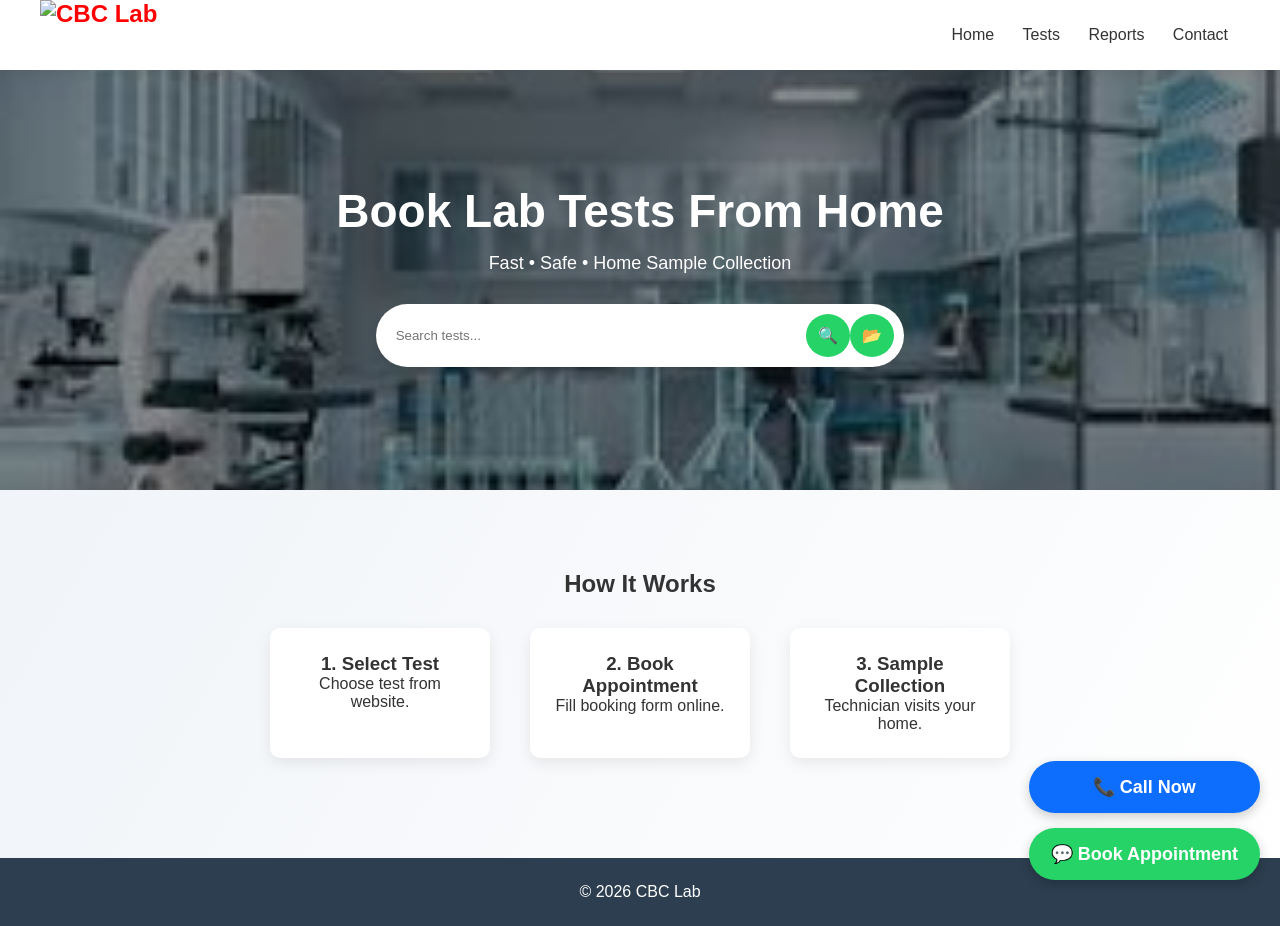
==== index.html @ 36a2ebb5 "Add files via upload" ====
<!DOCTYPE html>
<html lang="en">
<head>
    <meta charset="UTF-8">
    <title>CBC Lab - Precision Diagnostics at Your Doorstep | Mumbai</title>
    <meta name="viewport" content="width=device-width, initial-scale=1.0">
    <!-- Link to external CSS -->
    <link rel="stylesheet" href="css/style.css">
</head>

<body>
    <!-- Header -->
    <header>
        <div class="logo">
        <img src="images/logo/CBCLogo_5.jpeg" alt="CBC Lab">
    </div>
        <nav>
            <a href="index.html">Home</a>
            <a href="tests.html">Tests</a>
            <a href="reports.html">Reports</a>
            <a href="contact.html">Contact</a>
        </nav>
    </header>

    <!-- Hero Section -->
    <section class="hero">
        <div class="hero-text">
            <h1>Book Lab Tests From Home</h1>
            <p>Fast • Safe • Home Sample Collection</p>
            <!--button onclick="location.href='tests.html'">Browse Tests</button-->
        <!-- Search -->
            <div class="search-box">
               <div class="search-container">
                  <input type="text" id="search" placeholder="Detecting location..." oninput="searchTest()">
                  <button class="search-btn" onclick="searchTest()">🔍</button>		  
                  <button class="search-btn" id="tab-cat" onclick="switchTab('cat')">📂</button>
               </div>
            </div>
        </div>
    </section>

    <!-- Wrap main dynamic content inside mainContent -->
    <div id="mainContent">

        <!-- Browse by Category -->
        <div id="categorySection" class="category-section" style="display:none;">
           <div class="category-grid">

              <div class="category-card" onclick="showSubCategory('Blood & CBC')">
                 <div class="icon">🩸</div>
                 <h3>Blood & CBC</h3>
                 <p>26 tests</p>
              </div>

              <div class="category-card" onclick="showSubCategory('Liver')">
                 <div class="icon">❤️</div>
                 <h3>Liver</h3>
                 <p>83 tests</p>
              </div>

              <div class="category-card" onclick="showSubCategory('Kidney')">
                 <div class="icon">🫘</div>
                 <h3>Kidney</h3>
                 <p>38 tests</p>
              </div>

              <div class="category-card" onclick="showSubCategory('Thyroid')">
                 <div class="icon">🦋</div>
                 <h3>Thyroid</h3>
                 <p>25 tests</p>
              </div>

              <div class="category-card" onclick="showSubCategory('Diabetes')">
                 <div class="icon">💉</div>
                 <h3>Diabetes</h3>
                 <p>30 tests</p>
              </div>

              <div class="category-card" onclick="showSubCategory('Lipid & Heart')">
                 <div class="icon">💓</div>
                 <h3>Lipid & Heart</h3>
                 <p>22 tests</p>
              </div>

              <div class="category-card" onclick="showSubCategory('Vitamins')">
                 <div class="icon">✨</div>
                 <h3>Vitamins</h3>
                 <p>38 tests</p>
              </div>

              <div class="category-card" onclick="showSubCategory('Hormones')">
                 <div class="icon">⚡</div>
                 <h3>Hormones</h3>
                 <p>47 tests</p>
              </div>

              <div class="category-card" onclick="showSubCategory('Infections')">
                 <div class="icon">🛡️</div>
                 <h3>Infections</h3>
                 <p>160 tests</p>
              </div>

              <div class="category-card" onclick="showSubCategory('Cancer Markers')">
                 <div class="icon">🔬</div>
                 <h3>Cancer Markers</h3>
                 <p>35 tests</p>
              </div>

              <div class="category-card" onclick="showSubCategory('Urine & Stool')">
                 <div class="icon">🧪</div>
                 <h3>Urine & Stool</h3>
                 <p>233 tests</p>
              </div>

              <div class="category-card" onclick="showSubCategory('Allergy')">
                 <div class="icon">🌿</div>
                 <h3>Allergy</h3>
                 <p>207 tests</p>
              </div>

              <div class="category-card" onclick="showSubCategory('Wellness Packages')">
                 <div class="icon">💊</div>
                 <h3>Wellness Packages</h3>
                 <p>259 tests</p>
              </div>

           </div>
        </div>

        <!-- Container for Tests / Search Results -->
        <div id="packageContainer" class="package-container"></div>
        
        <div id="subCategorySection" class="subcategory-section" style="display:none;">
           <h2 id="subCategoryTitle"></h2>
           <div id="subCategoryContainer" class="subcategory-grid"></div>
        </div>

    </div> <!-- end mainContent -->

    <!-- Location -->
    <!--div class="location" id="location">Detecting location...</div-->
    
    <!-- Booking Form -->
    <div class="form-popup" id="form">
        <h3 id="form-title">Book Test</h3>
        <input type="text" placeholder="Your Name" id="userName">
        <input type="text" placeholder="Phone Number" id="userPhone">
        <input type="date" id="testDate">
        <button onclick="submitBooking()">Submit</button>
        <button onclick="closeForm()" style="margin-left:10px;">Cancel</button>
    </div>

    <!-- How It Works -->
    <div class="container">
        <h2>How It Works</h2>
        <div class="steps">
            <div class="step">
                <h3>1. Select Test</h3>
                <p>Choose test from website.</p>
            </div>
            <div class="step">
                <h3>2. Book Appointment</h3>
                <p>Fill booking form online.</p>
            </div>
            <div class="step">
                <h3>3. Sample Collection</h3>
                <p>Technician visits your home.</p>
            </div>
        </div>
    </div>

    <!-- Footer -->
    <footer>
        <p>© 2026 CBC Lab</p>
    </footer>

    <!-- Floating Contact Buttons -->
    <div class="contact-buttons">
        <a href="javascript:void(0)" id="callNowBtn" onclick="callNow()">📞 Call Now</a>
        <a href="#" id="whatsappBtn">💬 Book Appointment</a>
   </div>

   <!-- Modal Booking Form -->
   <div id="whatsappModal" class="modal">
     <div class="modal-content">
        <span class="close">&times;</span>
        <h2>Book Lab Appointment</h2>
        <form id="bookingForm">
            <label for="name">Your Name:</label>
            <input type="text" id="name" required placeholder="Enter your name">

            <label for="testName">Test Name:</label>
            <input type="text" id="testNameInput" readonly style="background:#f0f0f0;">

            <label for="phone">Mobile Number:</label>
            <input type="tel" id="phone" required placeholder="Enter 10-digit mobile number">
            <span id="phoneError" style="color: red; font-size: 13px; display: none;">
                Please enter a valid 10-digit Indian mobile number starting with 6-9.
            </span>

            <label for="address">Address:</label>
            <textarea id="address" required placeholder="Enter your address"></textarea>

            <button type="submit">Send via WhatsApp</button>
        </form>
     </div>
   </div>

    <!-- JS -->
    <script src="js/script.js" defer></script>
</body>
</html>
---- css/style.css ----
/* RESET */
* {
    margin: 0;
    padding: 0;
    box-sizing: border-box;
    font-family: Arial, sans-serif;
}

body {
    background: linear-gradient(120deg, #eef2f7, #ffffff);
    color: #333;
}

/* HEADER */
header {
    display: flex;
    justify-content: space-between;
    align-items: center;
    padding: 18px 40px;
    background: white;
    box-shadow: 0 4px 15px rgba(0, 0, 0, 0.08);
    position: sticky;
    top: 0;
    z-index: 100;
    height: 70px; /* fix header height */
}

.logo {
    font-size: 24px;
    font-weight: bold;
    color: red;
    display: flex;
    align-items: center;
}

/* Add this for image */
.logo img {
    height: 70px; /* new desired height */
    width: auto;  /* maintain aspect ratio */
    display: block; /* avoid extra spacing */
}

nav a {
    margin: 0 12px;
    text-decoration: none;
    color: #333;
    font-weight: 500;
    transition: 0.3s;
}

nav a:hover {
    color: #3498db;
}

/* HERO */
.hero {
    height: 420px;
    background-size: cover;
    background: linear-gradient(rgba(0,0,0,0.45), rgba(0,0,0,0.45)), url('../images/background/background.jpg') center/cover no-repeat;
    display: flex;
    justify-content: center;
    align-items: center;
    text-align: center;
    color: white;
    padding: 20px;
    margin-bottom: 20px;
}

.hero h1 {
    font-size: 46px;
    margin-bottom: 15px;
    animation: fadeDown 1s;
}

.hero p {
    font-size: 18px;
    margin-bottom: 20px;
    animation: fadeUp 1.2s;
}

.location { text-align: center; font-size: 14px; color: gray; }

.search-box { display: flex; justify-content: center; padding: 10px; }
.search-container { display: flex; background: white; border-radius: 40px; width: 90%; max-width: 600px; padding: 10px; box-shadow: 0 4px 10px rgba(0,0,0,0.1); }
.search-container input { flex: 1; border: none; outline: none; padding: 10px; }
.search-btn { background: #25D366; color: white; border: none; border-radius: 50%; padding: 12px; cursor: pointer; }

/* Horizontal categories with wrapping */
/*.horizontal-categories {
    display: flex;
    flex-wrap: wrap; /* wrap to next line if not enough space */
    padding: 10px 15px;
    gap: 12px;
    justify-content: center; /* center categories */
}
.category-card {
    flex: 0 1 180px; /* responsive width */
    min-width: 140px;
    max-width: 200px;
    background: white;
    border-radius: 12px;
    padding: 10px 15px;
    text-align: center;
    cursor: pointer;
    box-shadow: 0 2px 8px rgba(0,0,0,0.08);
    transition: transform 0.3s ease, box-shadow 0.3s ease, background-color 0.3s ease;
    display: flex;
    align-items: center;
    justify-content: space-between;
    gap: 8px;
}
.category-card:hover { transform: translateY(-5px); box-shadow: 0 6px 15px rgba(0,0,0,0.15); }
.category-card.active { background-color: #f0f4ff; }
.category-card i { transition: transform 0.3s ease; }
.category-card.active i { transform: rotate(180deg); }*/

.category-section {
    margin-top: 20px 10px 0 10px;   /* 👈 adds gap from hero */
    padding: 25px;
    background: #f6f7fb;
}

.category-grid {
    display: grid;
    grid-template-columns: repeat(auto-fit, minmax(170px, 1fr));
    gap: 18px;
}

.category-card {
    background: #ffffff;
    padding: 18px;
    border-radius: 14px;
    text-align: center;
    box-shadow: 0 3px 10px rgba(0,0,0,0.08);
    transition: 0.25s ease;
    cursor: pointer;
}

.category-card:hover {
    transform: translateY(-6px);
    box-shadow: 0 6px 16px rgba(0,0,0,0.12);
}

.category-card .icon {
    font-size: 30px;
    margin-bottom: 10px;
}

.category-card h3 {
    font-size: 16px;
    margin: 5px 0;
    color: #333;
}

.category-card p {
    font-size: 13px;
    color: #777;
}

.subcategory-section {
    padding: 25px;
    background: #ffffff;
    transition: all 0.3s ease;
}

.subcategory-grid {
    display: grid;
    grid-template-columns: repeat(auto-fit, minmax(220px, 1fr));
    gap: 20px;
}

.sub-card {
    border-radius: 12px;
    padding: 18px;
    background: #f9fafc;
    box-shadow: 0 2px 8px rgba(0,0,0,0.08);
    transition: 0.3s;
}

.sub-card:hover {
    transform: translateY(-5px);
}

.sub-card h3 {
    margin-bottom: 8px;
}

.sub-card p {
    font-size: 13px;
    color: #555;
    margin: 4px 0;
}

.sub-card button {
    margin-top: 10px;
    padding: 8px 12px;
    border: none;
    background: #ff6b6b;
    color: white;
    border-radius: 6px;
    cursor: pointer;
}

#subCategorySection:empty {
    display: none;
}

/* Badge */
.badge {
    background: linear-gradient(45deg, #ff6b6b, #ff9f43);
    color: white;
    padding: 3px 8px;
    font-size: 11px;
    border-radius: 8px;
}

/* Includes */
.includes {
    font-size: 13px;
    margin: 10px 0;
    color: #555;
}

/* Meta info */
.sub-meta {
    display: flex;
    justify-content: space-between;
    align-items: center;
    font-size: 13px;
}

/* Price styling */
.price del {
    color: #999;
    margin-right: 5px;
}

.price b {
    color: #2ecc71;
    font-size: 16px;
}

/* Package cards */
.package-container {
    padding: 0;
    display: grid;
    grid-template-columns: repeat(auto-fit,minmax(220px,1fr));
    gap: 15px;
}
.package-card {
    background: white;
    border-radius: 12px;
    padding: 15px;
    box-shadow: 0 2px 8px rgba(0,0,0,0.08);
    transition: transform 0.3s ease, box-shadow 0.3s ease;
    text-align: center;
    margin: 10px;
}
.package-card:hover { transform: translateY(-7px); box-shadow: 0 6px 20px rgba(0,0,0,0.2);}
.package-card img { width: 50px; height: 50px; object-fit: contain; margin-bottom: 10px; }
.package-card h4 { margin: 5px 0; font-size: 16px; }
.package-card p { margin: 3px 0; font-size: 13px; color: #4b5563; }

#packageContainer {
    display: none;                  /* hidden by default */
    padding: 25px;                  /* same as subcategory section */
    background: #ffffff;            /* same as subcategory */
    box-sizing: border-box;
    grid-template-columns: repeat(auto-fit, minmax(220px, 1fr));
    gap: 20px;
}

#packageContainer {
    display: none;
}

#packageContainer.show {
    display: grid;
    padding: 25px;
    background: #ffffff;
    grid-template-columns: repeat(auto-fit, minmax(220px, 1fr));
    gap: 20px;
}

#packageContainer.active {
    display: grid;
}

#packageContainer.active:empty {
    display: none;
}

/* Booking Form */
.form-popup { display: none; position: fixed; bottom: 0; background: white; width: 100%; padding: 20px; box-shadow: 0 -2px 10px rgba(0,0,0,0.2); z-index: 100; }
.form-popup input { width: 100%; padding: 10px; margin: 5px 0; box-sizing: border-box; font-size: 16px; }

@media(max-width:600px){
    .package-card { padding: 12px; }
}

/* BUTTON */
button {
    background: #25D366;
    border: none;
    padding: 12px 22px;
    color: white;
    border-radius: 6px;
    font-size: 16px;
    cursor: pointer;
    transition: 0.3s;
}

button:hover {
    transform: scale(1.05);
    background: #1ebe57;
}

/* CONTAINER */
.container {
    max-width: 1100px;
    margin: auto;
    padding: 60px 20px;
}

.container h2 {
    text-align: center;
    margin-bottom: 30px;
}

/* GRID */
.grid {
    display: flex;
    flex-wrap: wrap;
    gap: 30px;
    justify-content: center;
}

/* CARDS */
.card {
    width: 260px;
    background: white;
    border-radius: 12px;
    overflow: hidden;
    box-shadow: 0 8px 20px rgba(0,0,0,0.1);
    transition: transform 0.35s, box-shadow 0.35s;
    animation: fadeUp 0.8s;
}

.card:hover {
    transform: translateY(-10px);
    box-shadow: 0 20px 35px rgba(0,0,0,0.18);
}

.card img {
    width: 100%;
    height: 170px;
    object-fit: cover;
}

.card-content {
    padding: 18px;
}

.card-content h3 {
    margin-bottom: 10px;
}

.card-content p {
    font-size: 14px;
    margin-bottom: 10px;
}

/* HOW IT WORKS */
.steps {
    display: flex;
    flex-wrap: wrap;
    justify-content: center;
    gap: 40px;
    margin-top: 30px;
}

.step {
    background: white;
    padding: 25px;
    border-radius: 10px;
    width: 220px;
    text-align: center;
    box-shadow: 0 5px 15px rgba(0,0,0,0.08);
    transition: transform 0.3s, box-shadow 0.3s;
}

.step:hover {
    transform: translateY(-5px);
    box-shadow: 0 12px 25px rgba(0,0,0,0.15);
}

/* FOOTER */
footer {
    background: #2c3e50;
    color: white;
    text-align: center;
    padding: 25px;
    margin-top: 40px;
}

/* FLOATING BUTTONS WITH ICONS AND ANIMATION */
.contact-buttons {
    position: fixed;
    bottom: 20px;
    right: 20px;
    display: flex;
    flex-direction: column;
    gap: 15px;
    z-index: 999;
}

.contact-buttons a {
    padding: 15px 22px;
    font-weight: bold;
    border-radius: 50px;
    text-decoration: none;
    display: flex;
    align-items: center;
    justify-content: center;
    box-shadow: 0 4px 12px rgba(0,0,0,0.2);
    transition: transform 0.3s, box-shadow 0.3s;
    font-size: 18px;
    position: relative;
    overflow: hidden;
}

.contact-buttons a::before {
    content: "";
    position: absolute;
    width: 100%;
    height: 100%;
    background: rgba(255,255,255,0.1);
    top: 0;
    left: -100%;
    transition: all 0.5s;
}
.contact-buttons a:hover::before {
    left: 0;
}

#callNowBtn {
    background: #0d6efd;
    color: white;
}
#whatsappBtn {
    background: #25d366;
    color: white;
}

/* Bounce animation on load */
@keyframes bounceIn {
    0% { transform: translateY(100px); opacity: 0; }
    60% { transform: translateY(-10px); opacity: 1; }
    80% { transform: translateY(5px); }
    100% { transform: translateY(0); }
}

#callNowBtn, #whatsappBtn {
    animation: bounceIn 1s ease forwards;
}

/* Add icons using pseudo-elements */
#callNowBtn::before {
    content: "📞";
    margin-right: 8px;
}
#whatsappBtn::before {
    content: "💬";
    margin-right: 8px;
}

/* ===== Modal Styles ===== */
.modal {
    display: none; /* Hidden by default */
    position: fixed;
    z-index: 1000;
    left: 0;
    top: 0;
    width: 100%;
    height: 100%;
    overflow: auto;
    background-color: rgba(0,0,0,0.6);
}

.modal-content {
    background: white;
    margin: 10% auto;
    padding: 30px;
    border-radius: 12px;
    width: 90%;
    max-width: 400px;
    text-align: center;
    position: relative;
    animation: fadeUp 0.5s;
}

.modal-content h2 {
    margin-bottom: 20px;
}

.modal-content label {
    display: block;
    text-align: left;
    margin-bottom: 5px;
    font-weight: 500;
}

.modal-content input,
.modal-content textarea {
    width: 100%;
    padding: 10px;
    margin-bottom: 15px;
    border-radius: 6px;
    border: 1px solid #ccc;
    font-size: 14px;
}

.modal-content button {
    width: 100%;
    padding: 12px;
    background: #25d366;
    border: none;
    color: white;
    font-size: 16px;
    cursor: pointer;
    border-radius: 6px;
    transition: 0.3s;
}

.modal-content button:hover {
    background: #1ebe57;
}

.close {
    position: absolute;
    top: 12px;
    right: 18px;
    font-size: 28px;
    font-weight: bold;
    color: #333;
    cursor: pointer;
}

/* ANIMATIONS */
@keyframes fadeUp {
    from {opacity: 0; transform: translateY(30px);}
    to {opacity: 1; transform: translateY(0);}
}

@keyframes fadeDown {
    from {opacity: 0; transform: translateY(-30px);}
    to {opacity: 1; transform: translateY(0);}
}

/* MOBILE RESPONSIVE */
@media(max-width: 768px){
    header{
        flex-direction: column;
        text-align: center;
    }
    
    .hero h1{
        font-size: 30px;
    }

    .grid{
        flex-direction: column;
        align-items: center;
    }

    .card{
        width: 90%;
    }

    .steps{
        flex-direction: column;
        align-items: center;
    }
}
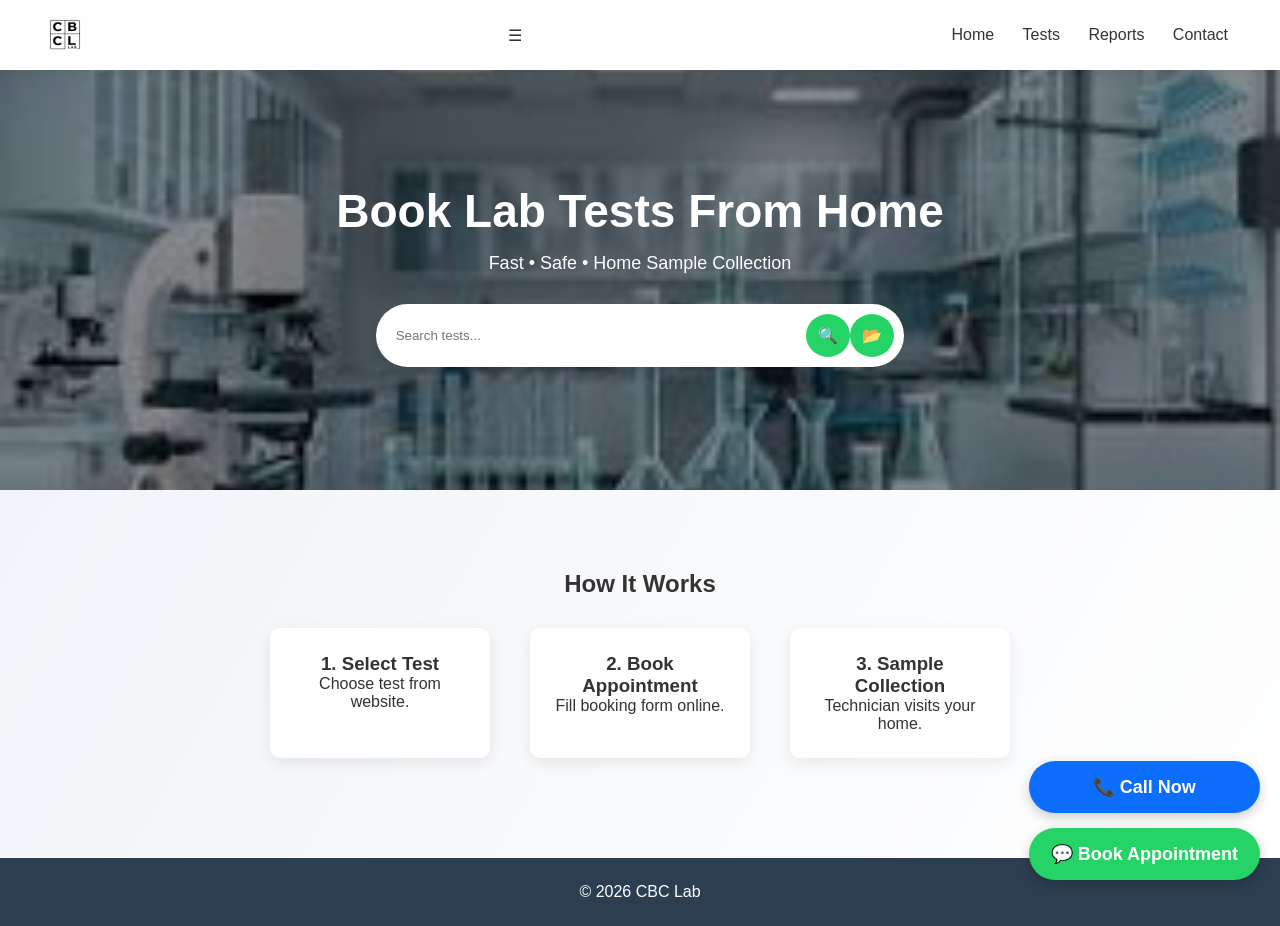
==== commit afd7145e: "Update index.html" ====
--- a/index.html
+++ b/index.html
@@ -13,6 +13,10 @@
     <header>
         <div class="logo">
         <img src="images/logo/CBCLogo_5.jpeg" alt="CBC Lab">
+    </div>
+    <!-- Hamburger for mobile -->
+    <div class="hamburger" id="hamburger">
+     ☰
     </div>
         <nav>
             <a href="index.html">Home</a>
@@ -209,4 +213,4 @@
     <!-- JS -->
     <script src="js/script.js" defer></script>
 </body>
-</html>+</html>
--- a/css/style.css
+++ b/css/style.css
@@ -35,9 +35,9 @@
 
 /* Add this for image */
 .logo img {
-    height: 70px; /* new desired height */
-    width: auto;  /* maintain aspect ratio */
-    display: block; /* avoid extra spacing */
+    max-height: 50px; /* reduce height on small screens */
+    width: auto;
+    display: block;
 }
 
 nav a {
@@ -581,4 +581,4 @@
         flex-direction: column;
         align-items: center;
     }
-}+}
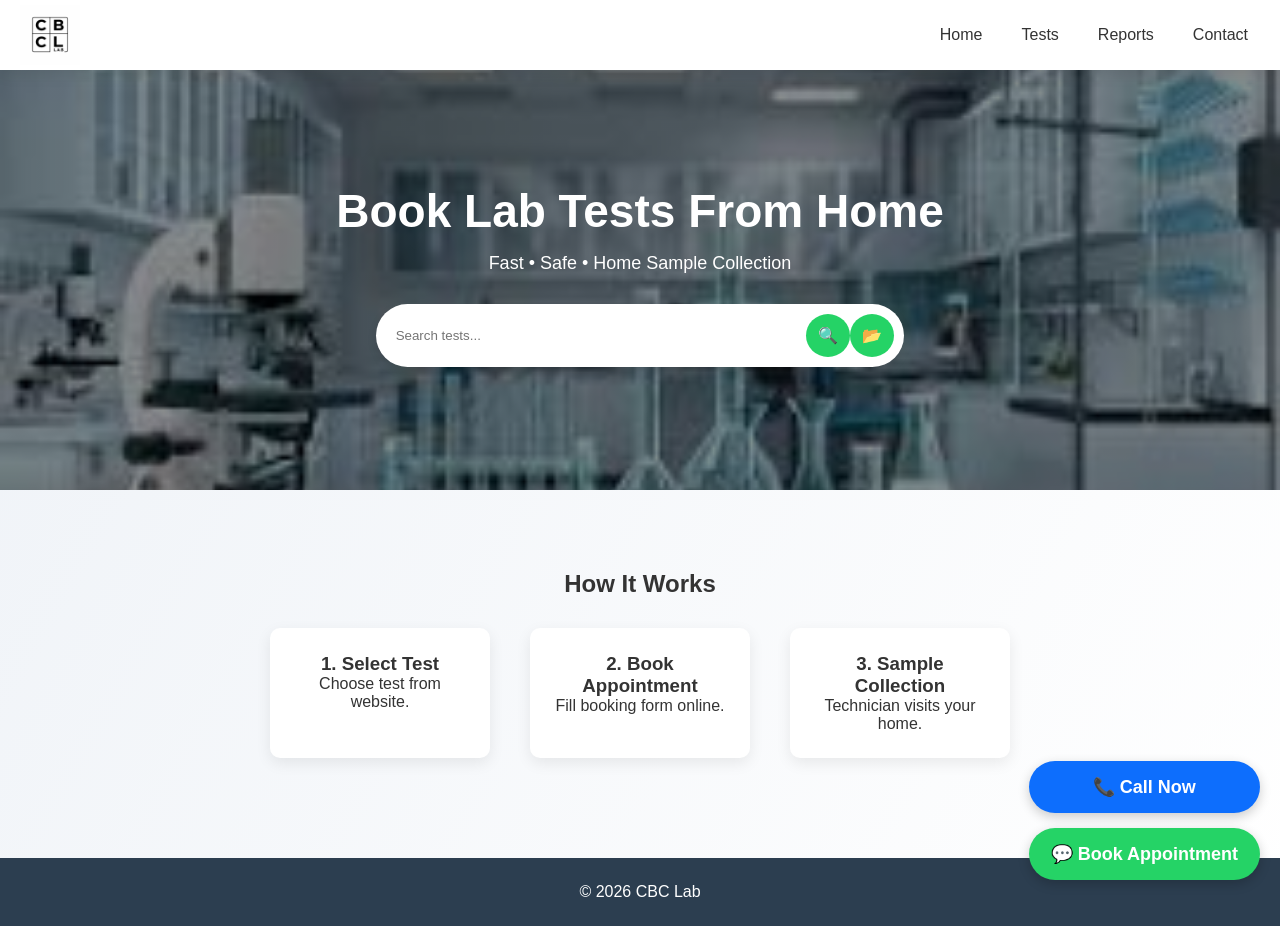
==== commit d12deb2e: "Update index.html" ====
--- a/index.html
+++ b/index.html
@@ -11,19 +11,19 @@
 <body>
     <!-- Header -->
     <header>
-        <div class="logo">
+      <div class="logo">
         <img src="images/logo/CBCLogo_5.jpeg" alt="CBC Lab">
-    </div>
-    <!-- Hamburger for mobile -->
-    <div class="hamburger" id="hamburger">
-     ☰
-    </div>
-        <nav>
-            <a href="index.html">Home</a>
-            <a href="tests.html">Tests</a>
-            <a href="reports.html">Reports</a>
-            <a href="contact.html">Contact</a>
-        </nav>
+      </div>
+
+      <!-- Hamburger menu for mobile -->
+      <div class="hamburger" id="hamburger">☰</div>
+
+      <nav id="nav-links">
+        <a href="index.html">Home</a>
+        <a href="tests.html">Tests</a>
+        <a href="reports.html">Reports</a>
+        <a href="contact.html">Contact</a>
+      </nav>
     </header>
 
     <!-- Hero Section -->
--- a/css/style.css
+++ b/css/style.css
@@ -11,12 +11,12 @@
     color: #333;
 }
 
-/* HEADER */
+/* Header base */
 header {
     display: flex;
     justify-content: space-between;
     align-items: center;
-    padding: 18px 40px;
+    padding: 10px 20px;
     background: white;
     box-shadow: 0 4px 15px rgba(0, 0, 0, 0.08);
     position: sticky;
@@ -25,6 +25,7 @@
     height: 70px; /* fix header height */
 }
 
+/* Logo */
 .logo {
     font-size: 24px;
     font-weight: bold;
@@ -33,11 +34,16 @@
     align-items: center;
 }
 
-/* Add this for image */
 .logo img {
-    max-height: 50px; /* reduce height on small screens */
+    max-height: 60px; /* reduce height on small screens */
     width: auto;
     display: block;
+}
+
+/* Nav */
+nav {
+    display: flex;
+    gap: 15px;
 }
 
 nav a {
@@ -46,6 +52,46 @@
     color: #333;
     font-weight: 500;
     transition: 0.3s;
+}
+
+nav a:hover {
+    color: #3498db;
+}
+
+/* Hamburger hidden by default */
+.hamburger {
+    display: none;
+    font-size: 28px;
+    cursor: pointer;
+}
+
+/* Mobile Styles */
+@media (max-width: 768px) {
+    /* Show hamburger */
+    .hamburger {
+        display: block;
+    }
+
+    /* Hide nav by default */
+    nav {
+        display: none;
+        flex-direction: column;
+        position: absolute;
+        top: 70px;
+        right: 20px;
+        background: white;
+        box-shadow: 0 4px 15px rgba(0,0,0,0.15);
+        border-radius: 8px;
+        padding: 10px;
+    }
+
+    nav.active {
+        display: flex;
+    }
+
+    nav a {
+        margin: 8px 0;
+    }
 }
 
 nav a:hover {
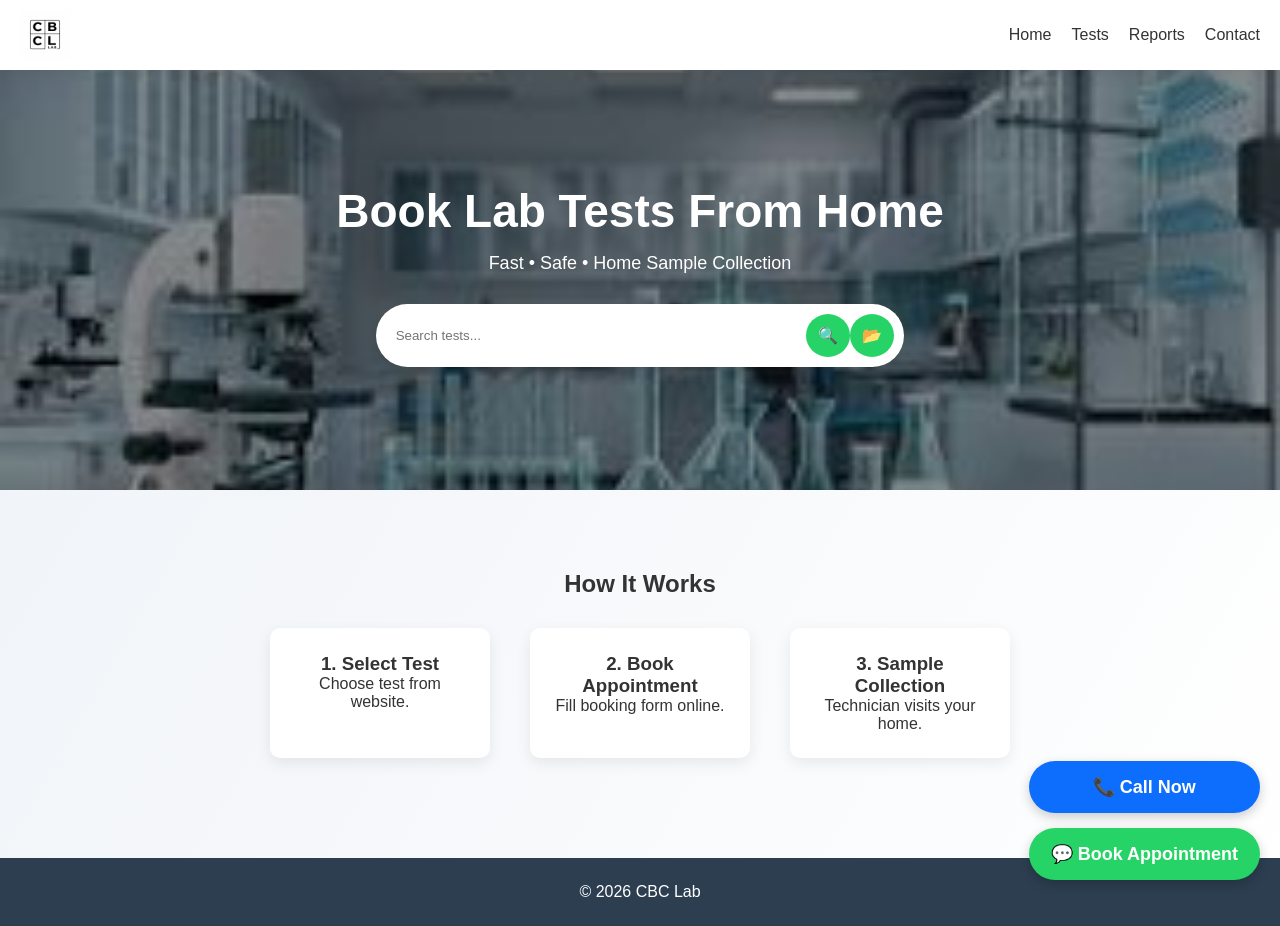
==== commit 81d25c4b: "Add files via upload" ====
--- a/index.html
+++ b/index.html
@@ -11,19 +11,14 @@
 <body>
     <!-- Header -->
     <header>
-      <div class="logo">
-        <img src="images/logo/CBCLogo_5.jpeg" alt="CBC Lab">
-      </div>
-
-      <!-- Hamburger menu for mobile -->
-      <div class="hamburger" id="hamburger">☰</div>
-
-      <nav id="nav-links">
-        <a href="index.html">Home</a>
-        <a href="tests.html">Tests</a>
-        <a href="reports.html">Reports</a>
-        <a href="contact.html">Contact</a>
-      </nav>
+        <div class="logo"><img src="images/logo/CBCLogo_5.jpeg" alt="CBC Lab"></div>
+	<div class="hamburger" id="hamburger">☰</div>
+        <nav id="nav-links">
+            <a href="index.html">Home</a>
+            <a href="tests.html">Tests</a>
+            <a href="reports.html">Reports</a>
+            <a href="contact.html">Contact</a>
+        </nav>
     </header>
 
     <!-- Hero Section -->
@@ -213,4 +208,4 @@
     <!-- JS -->
     <script src="js/script.js" defer></script>
 </body>
-</html>
+</html>
--- a/css/style.css
+++ b/css/style.css
@@ -18,36 +18,27 @@
     align-items: center;
     padding: 10px 20px;
     background: white;
-    box-shadow: 0 4px 15px rgba(0, 0, 0, 0.08);
+    box-shadow: 0 4px 15px rgba(0,0,0,0.08);
     position: sticky;
     top: 0;
     z-index: 100;
-    height: 70px; /* fix header height */
+    flex-wrap: nowrap; /* prevent wrapping on small screens */
 }
 
 /* Logo */
-.logo {
-    font-size: 24px;
-    font-weight: bold;
-    color: red;
-    display: flex;
-    align-items: center;
-}
-
 .logo img {
-    max-height: 60px; /* reduce height on small screens */
+    height: 50px; /* reduce height for mobile-friendly */
     width: auto;
     display: block;
 }
 
-/* Nav */
+/* Nav links */
 nav {
     display: flex;
-    gap: 15px;
+    gap: 20px;
 }
 
 nav a {
-    margin: 0 12px;
     text-decoration: none;
     color: #333;
     font-weight: 500;
@@ -58,31 +49,38 @@
     color: #3498db;
 }
 
-/* Hamburger hidden by default */
+/* Hamburger menu hidden by default */
 .hamburger {
     display: none;
     font-size: 28px;
     cursor: pointer;
 }
 
-/* Mobile Styles */
+/* Mobile styles */
 @media (max-width: 768px) {
-    /* Show hamburger */
+    header {
+        justify-content: space-between;
+        align-items: center;
+    }
+
     .hamburger {
         display: block;
     }
 
-    /* Hide nav by default */
     nav {
-        display: none;
+        display: none; /* hide nav initially */
         flex-direction: column;
-        position: absolute;
-        top: 70px;
-        right: 20px;
+        position: fixed; /* fix position over content */
+        top: 0;
+        right: 0;
+        height: 100vh;
+        width: 200px;
         background: white;
-        box-shadow: 0 4px 15px rgba(0,0,0,0.15);
-        border-radius: 8px;
-        padding: 10px;
+        box-shadow: -4px 0 15px rgba(0,0,0,0.2);
+        padding: 60px 20px 20px 20px; /* leave space for header */
+        gap: 15px;
+        z-index: 99;
+        overflow-y: auto;
     }
 
     nav.active {
@@ -90,12 +88,9 @@
     }
 
     nav a {
-        margin: 8px 0;
-    }
-}
-
-nav a:hover {
-    color: #3498db;
+        margin: 0;
+        font-size: 18px;
+    }
 }
 
 /* HERO */
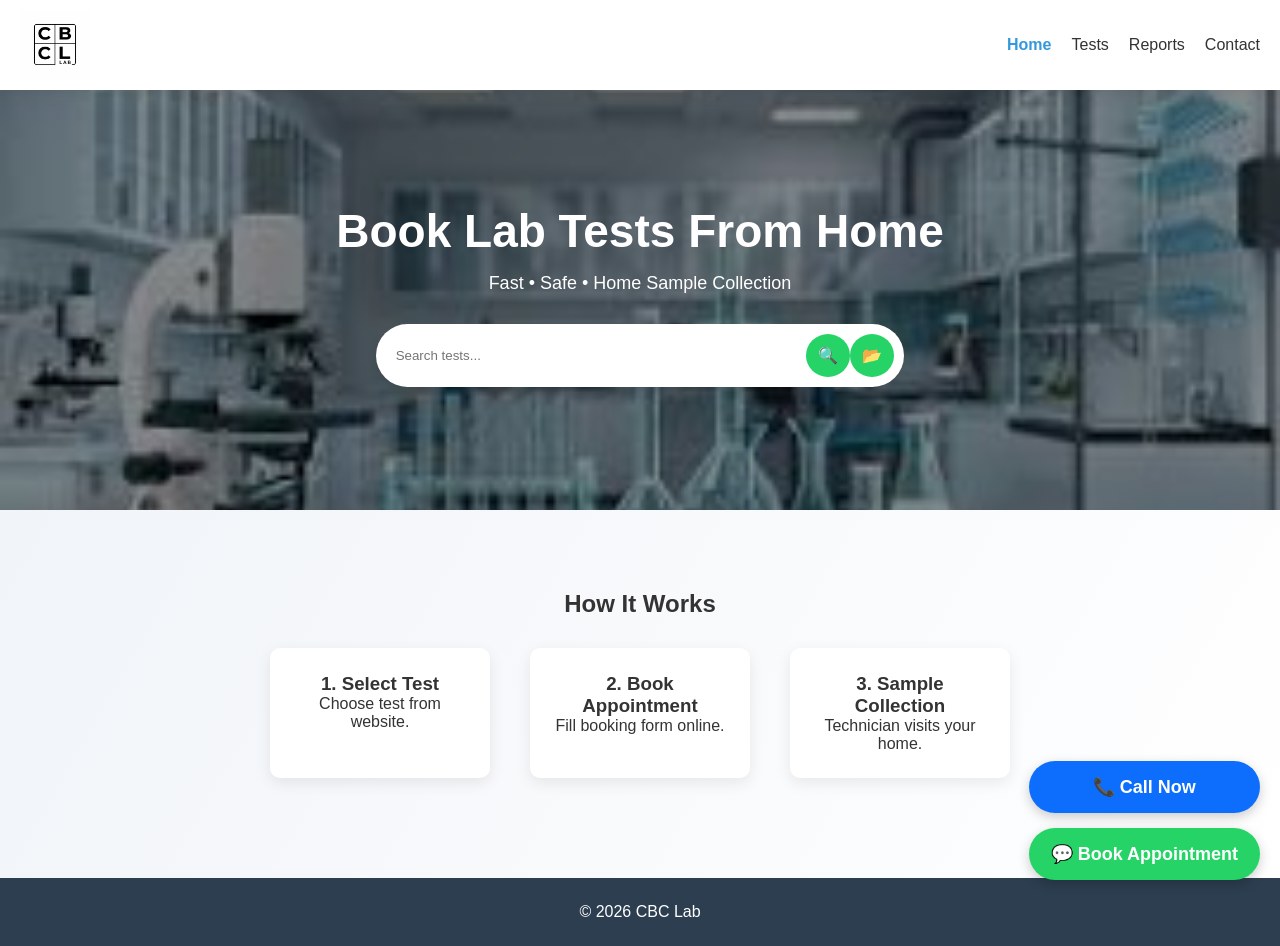
==== commit 9db908f3: "Update index.html" ====
--- a/index.html
+++ b/index.html
@@ -11,10 +11,12 @@
 <body>
     <!-- Header -->
     <header>
+		<div class="top-bar">
         <div class="logo"><img src="images/logo/CBCLogo_5.jpeg" alt="CBC Lab"></div>
-	<div class="hamburger" id="hamburger">☰</div>
+		<div class="hamburger" id="hamburger">☰</div>
+		</div>
         <nav id="nav-links">
-            <a href="index.html">Home</a>
+            <a href="index.html" class="active">Home</a>
             <a href="tests.html">Tests</a>
             <a href="reports.html">Reports</a>
             <a href="contact.html">Contact</a>
@@ -208,4 +210,4 @@
     <!-- JS -->
     <script src="js/script.js" defer></script>
 </body>
-</html>+</html>
--- a/css/style.css
+++ b/css/style.css
@@ -18,6 +18,7 @@
     align-items: center;
     padding: 10px 20px;
     background: white;
+
     box-shadow: 0 4px 15px rgba(0,0,0,0.08);
     position: sticky;
     top: 0;
@@ -25,9 +26,22 @@
     flex-wrap: nowrap; /* prevent wrapping on small screens */
 }
 
+/* TOP BAR */
+.top-bar {
+    display: flex;
+    align-items: center;
+    justify-content: space-between;
+    width: 100%;
+}
+
 /* Logo */
+.logo {
+    display: flex;
+    align-items: center;
+}
+
 .logo img {
-    height: 50px; /* reduce height for mobile-friendly */
+    height: 70px; /* reduce height for mobile-friendly */
     width: auto;
     display: block;
 }
@@ -49,47 +63,66 @@
     color: #3498db;
 }
 
+/* ACTIVE LINK */
+nav a.active {
+    color: #3498db;
+    font-weight: 600;
+}
+
 /* Hamburger menu hidden by default */
 .hamburger {
     display: none;
     font-size: 28px;
     cursor: pointer;
+    transition: 0.3s;
+}
+
+/* ROTATE ANIMATION */
+.hamburger.active {
+    transform: rotate(90deg);
 }
 
 /* Mobile styles */
 @media (max-width: 768px) {
+
     header {
+        flex-direction: column;
+        align-items: stretch;
+    }
+
+    /* TOP BAR */
+    .top-bar {
+        display: flex;
         justify-content: space-between;
         align-items: center;
-    }
-
+        width: 100%;
+    }
+    
     .hamburger {
         display: block;
     }
 
+    /* SMOOTH DROPDOWN */
     nav {
-        display: none; /* hide nav initially */
         flex-direction: column;
-        position: fixed; /* fix position over content */
-        top: 0;
-        right: 0;
-        height: 100vh;
-        width: 200px;
-        background: white;
-        box-shadow: -4px 0 15px rgba(0,0,0,0.2);
-        padding: 60px 20px 20px 20px; /* leave space for header */
-        gap: 15px;
-        z-index: 99;
-        overflow-y: auto;
+        width: 100%;
+        max-height: 0;
+        overflow: hidden;
+        transition: max-height 0.3s ease;
+        border-top: 1px solid #eee;
     }
 
     nav.active {
-        display: flex;
+        max-height: 300px;
     }
 
     nav a {
-        margin: 0;
-        font-size: 18px;
+        padding: 12px 20px;
+        border-bottom: 1px solid #eee;
+    }
+
+    nav a:last-child {
+        border-bottom: none;
     }
 }
 
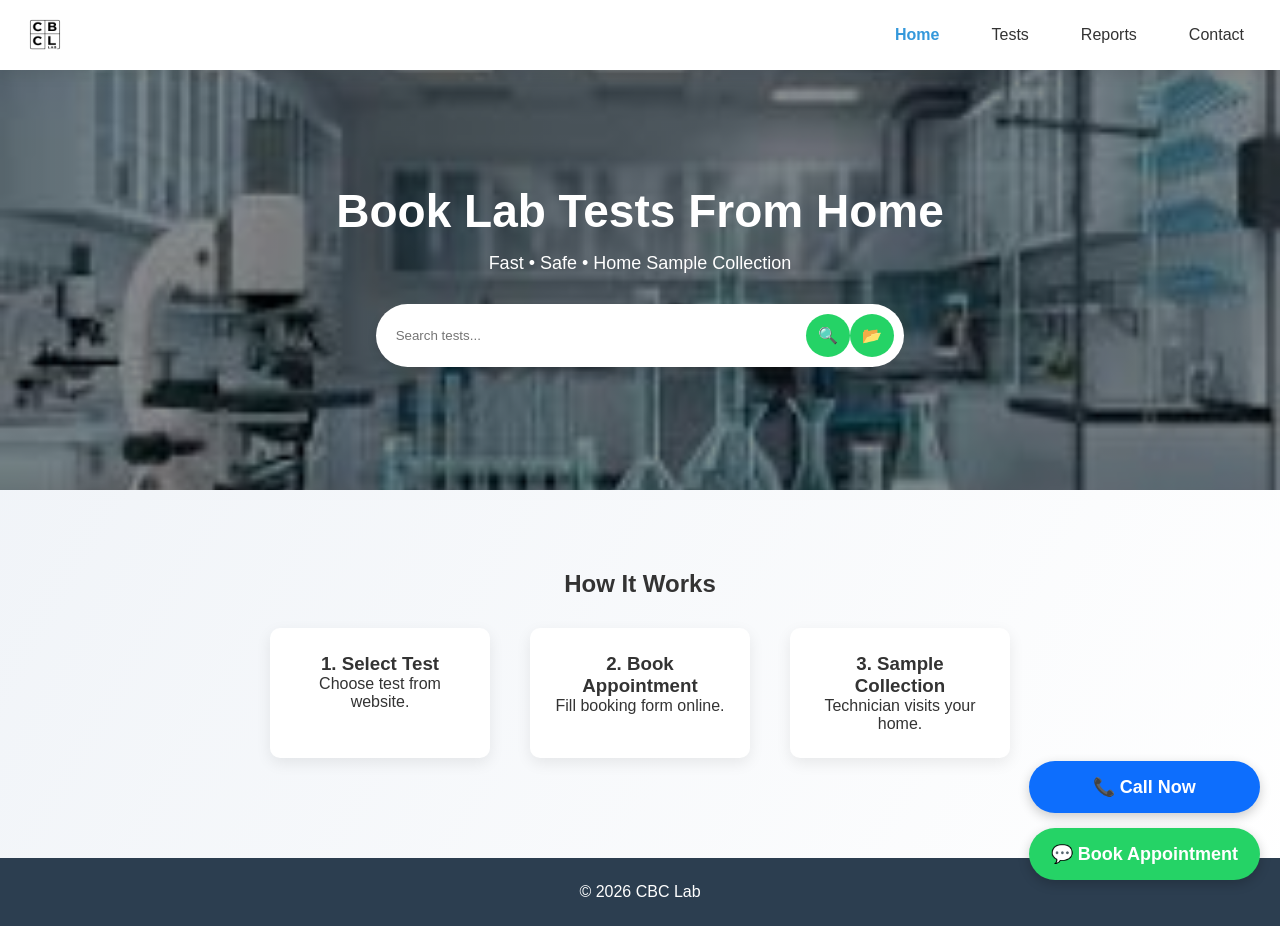
==== commit 7eb9df3f: "Add files via upload" ====
--- a/index.html
+++ b/index.html
@@ -11,10 +11,10 @@
 <body>
     <!-- Header -->
     <header>
-		<div class="top-bar">
+	<div class="top-bar">
         <div class="logo"><img src="images/logo/CBCLogo_5.jpeg" alt="CBC Lab"></div>
-		<div class="hamburger" id="hamburger">☰</div>
-		</div>
+	<div class="hamburger" id="hamburger">☰</div>
+	</div>
         <nav id="nav-links">
             <a href="index.html" class="active">Home</a>
             <a href="tests.html">Tests</a>
@@ -191,7 +191,7 @@
             <input type="text" id="name" required placeholder="Enter your name">
 
             <label for="testName">Test Name:</label>
-            <input type="text" id="testNameInput" readonly style="background:#f0f0f0;">
+            <input type="text" id="testNameInput" required placeholder="Enter test name">
 
             <label for="phone">Mobile Number:</label>
             <input type="tel" id="phone" required placeholder="Enter 10-digit mobile number">
@@ -210,4 +210,4 @@
     <!-- JS -->
     <script src="js/script.js" defer></script>
 </body>
-</html>
+</html>
--- a/css/style.css
+++ b/css/style.css
@@ -11,65 +11,35 @@
     color: #333;
 }
 
-/* Header base */
+/* ================= HEADER ================= */
 header {
     display: flex;
     justify-content: space-between;
     align-items: center;
     padding: 10px 20px;
     background: white;
-
     box-shadow: 0 4px 15px rgba(0,0,0,0.08);
     position: sticky;
     top: 0;
     z-index: 100;
-    flex-wrap: nowrap; /* prevent wrapping on small screens */
-}
-
-/* TOP BAR */
+}
+
+/* TOP BAR (logo + hamburger) */
 .top-bar {
     display: flex;
-    align-items: center;
     justify-content: space-between;
+    align-items: center;
     width: 100%;
 }
 
-/* Logo */
-.logo {
-    display: flex;
-    align-items: center;
-}
-
+/* LOGO */
 .logo img {
-    height: 70px; /* reduce height for mobile-friendly */
+    height: 50px;
     width: auto;
     display: block;
 }
 
-/* Nav links */
-nav {
-    display: flex;
-    gap: 20px;
-}
-
-nav a {
-    text-decoration: none;
-    color: #333;
-    font-weight: 500;
-    transition: 0.3s;
-}
-
-nav a:hover {
-    color: #3498db;
-}
-
-/* ACTIVE LINK */
-nav a.active {
-    color: #3498db;
-    font-weight: 600;
-}
-
-/* Hamburger menu hidden by default */
+/* HAMBURGER */
 .hamburger {
     display: none;
     font-size: 28px;
@@ -77,34 +47,52 @@
     transition: 0.3s;
 }
 
-/* ROTATE ANIMATION */
+/* ROTATE ON ACTIVE */
 .hamburger.active {
     transform: rotate(90deg);
 }
 
-/* Mobile styles */
+/* ================= NAVBAR ================= */
+nav {
+    display: flex;
+    align-items: center;
+    gap: 20px;
+}
+
+/* NAV LINKS */
+nav a {
+    display: flex;
+    align-items: center;
+    justify-content: center;
+    padding: 12px 16px;
+    text-decoration: none;
+    color: #333;
+    font-weight: 500;
+    transition: 0.3s;
+}
+
+nav a:hover {
+    color: #3498db;
+}
+
+nav a.active {
+    color: #3498db;
+    font-weight: 600;
+}
+
+/* ================= MOBILE ================= */
 @media (max-width: 768px) {
-
     header {
         flex-direction: column;
         align-items: stretch;
     }
 
-    /* TOP BAR */
-    .top-bar {
-        display: flex;
-        justify-content: space-between;
-        align-items: center;
-        width: 100%;
-    }
-    
     .hamburger {
         display: block;
     }
 
-    /* SMOOTH DROPDOWN */
     nav {
-        flex-direction: column;
+        display: block;           /* block layout for mobile */
         width: 100%;
         max-height: 0;
         overflow: hidden;
@@ -113,12 +101,17 @@
     }
 
     nav.active {
-        max-height: 300px;
+        max-height: 500px;        /* enough for all links */
     }
 
     nav a {
-        padding: 12px 20px;
+        display: block;           /* full width */
+        min-height: 50px;         /* equal row height */
+        line-height: 50px;        /* vertically center text */
+        padding: 0 20px;          /* horizontal padding */
         border-bottom: 1px solid #eee;
+        text-align: left;
+        box-sizing: border-box;   /* includes padding in height */
     }
 
     nav a:last-child {
